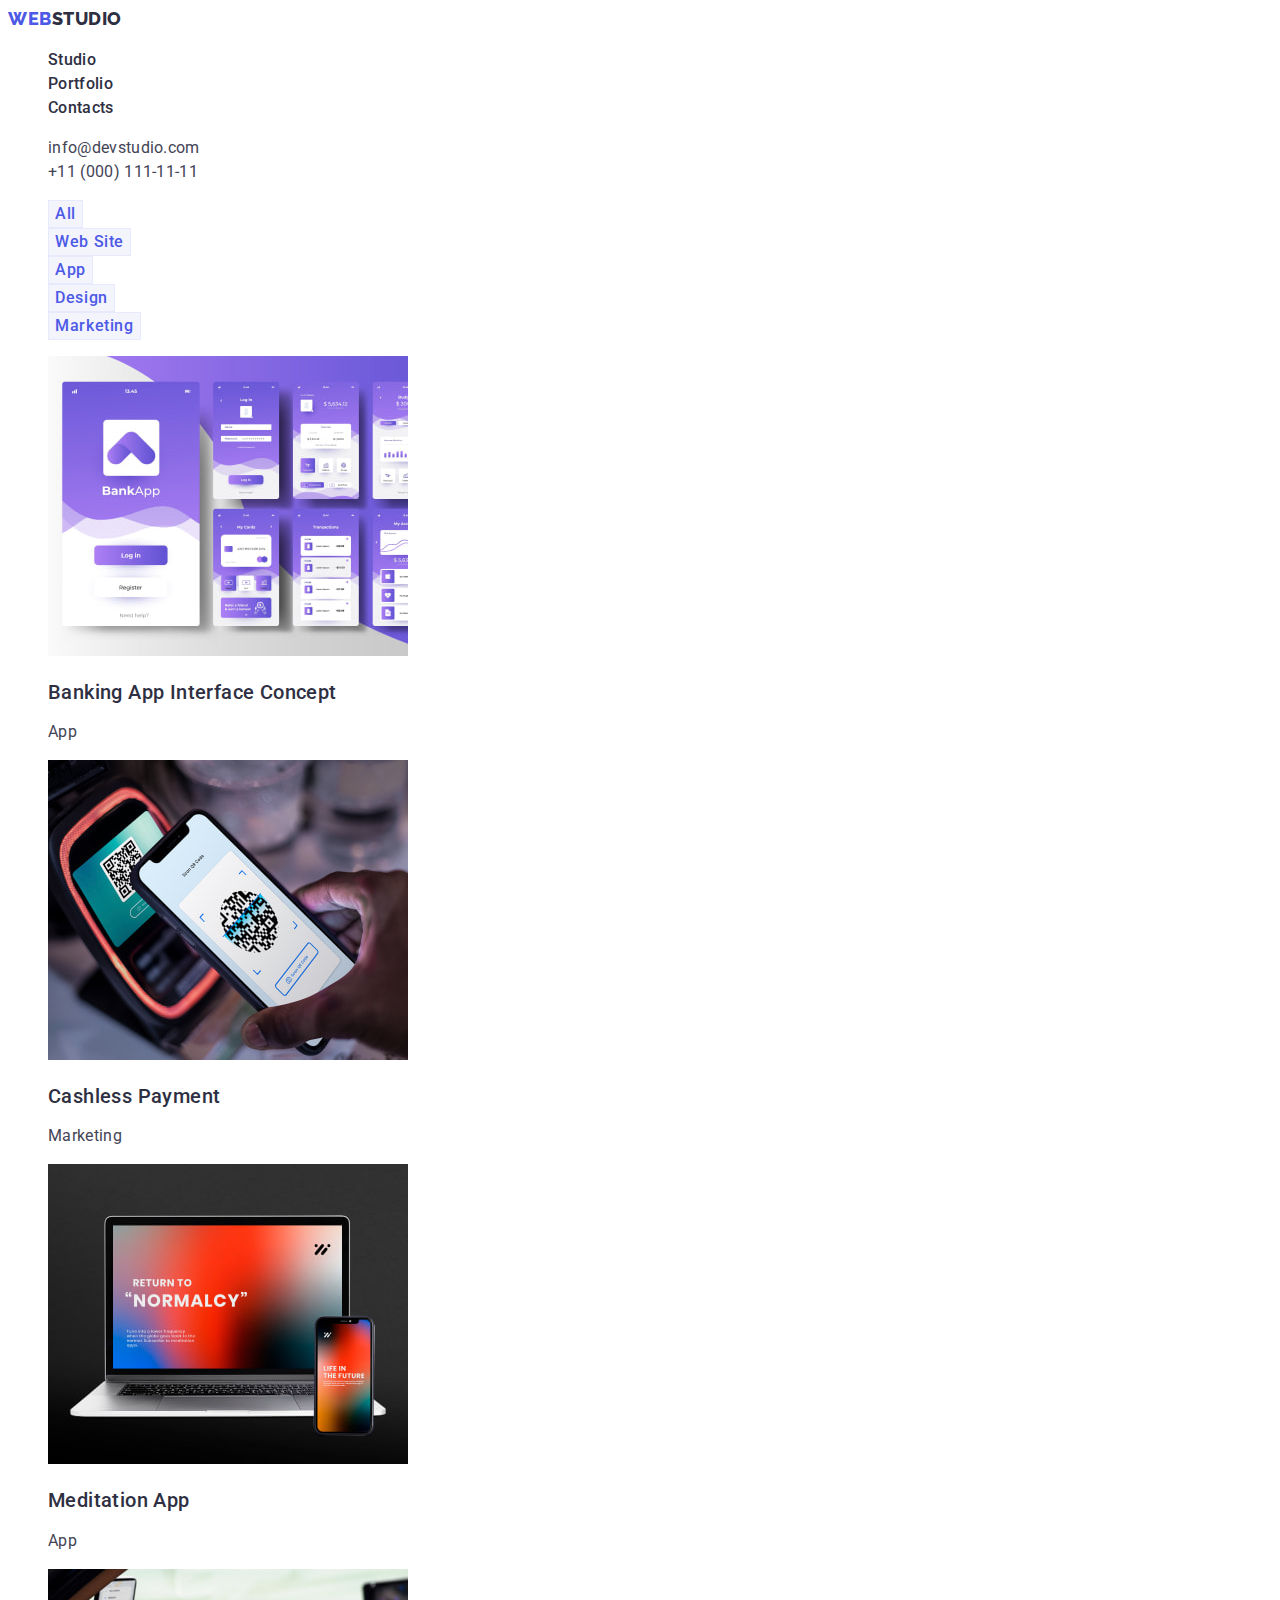
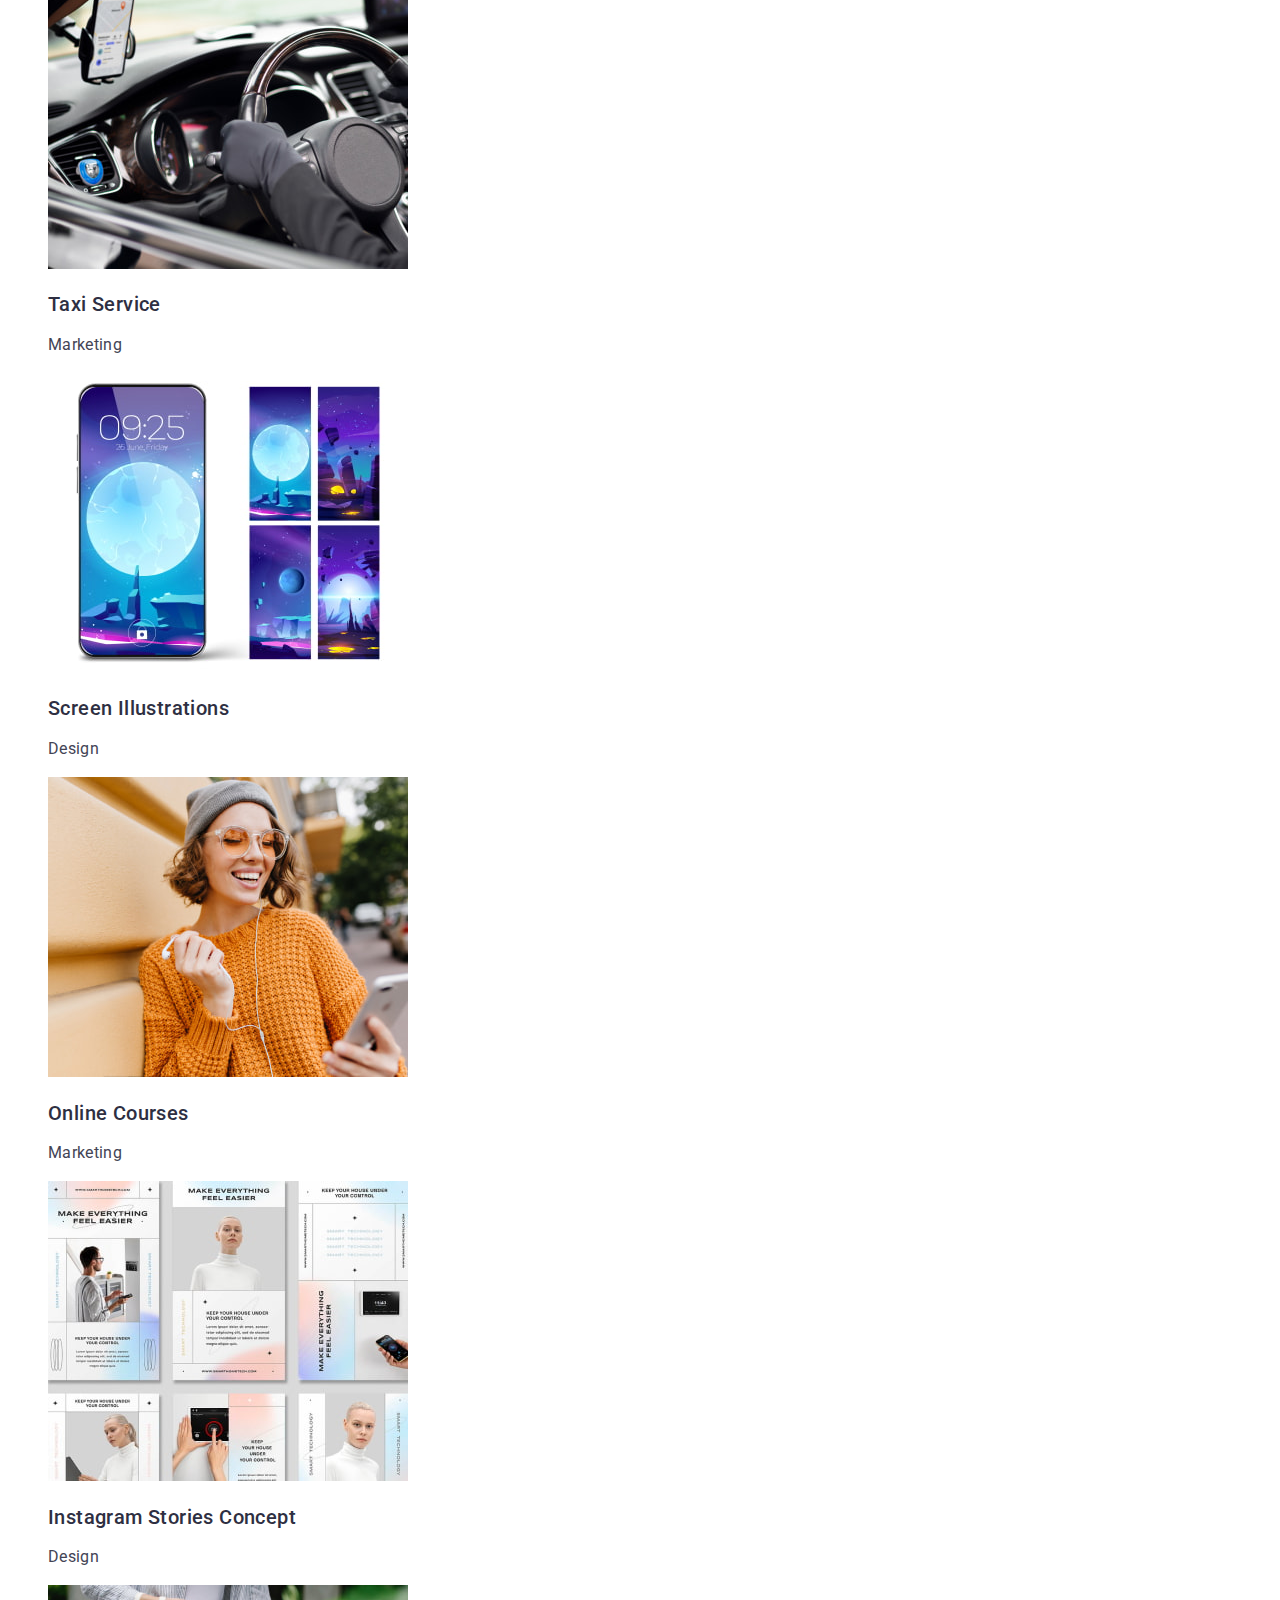
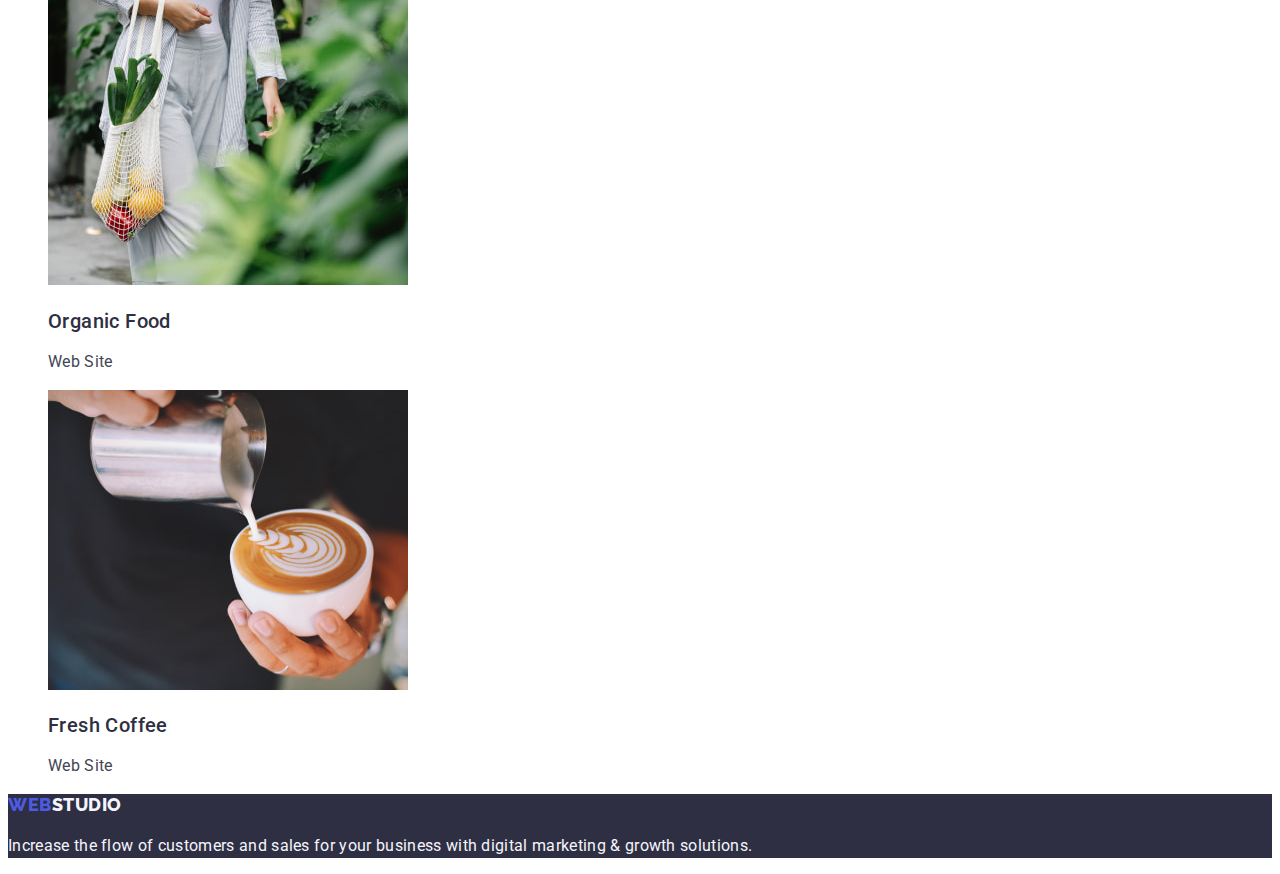
==== portfolio.html @ f874224a "update html" ====
<!DOCTYPE html>
<html lang="en">
  <head>
    <meta charset="UTF-8" />
    <link rel="preconnect" href="https://fonts.googleapis.com" />
    <link rel="preconnect" href="https://fonts.gstatic.com" crossorigin />
    <link
      href="https://fonts.googleapis.com/css2?family=Raleway:wght@800&family=Roboto:wght@400;500;700;900&display=swap"
      rel="stylesheet"
    />
    <meta name="viewport" content="width=device-width, initial-scale=1.0" />
    <title>Document</title>
    <link rel="stylesheet" href="./css/styles.css" />
  </head>
  <body>
    <header>
      <!-- Logo -->
      <nav class="list">
        <a class="link" href="./index.html"
          >Web<span class="studio">Studio</span></a
        >
        <ul class="list">
          <li>
            <a class="link-menu" href="./index.html">Studio</a>
          </li>
          <li>
            <a class="link-menu" href="./portfolio.html">Portfolio</a>
          </li>
          <li>
            <a class="link-menu" href="./index.html">Contacts</a>
          </li>
        </ul>
      </nav>
      <address class="address">
        <ul class="list">
          <li>
            <a class="link-address" href="mailto:info@devstudio.com"
              >info@devstudio.com</a
            >
          </li>
          <li>
            <a class="link-address" href="tel:+110001111111"
              >+11 (000) 111-11-11</a
            >
          </li>
        </ul>
      </address>
    </header>
    <main>
      <section>
        <h1 hidden>Portfolio</h1>
        <!--Filters -->
        <ul class="list">
          <li>
            <button class="filters-btn" type="button">All</button>
          </li>
          <li>
            <button class="filters-btn" type="button">Web Site</button>
          </li>
          <li>
            <button class="filters-btn" type="button">App</button>
          </li>
          <li>
            <button class="filters-btn" type="button">Design</button>
          </li>
          <li>
            <button class="filters-btn" type="button">Marketing</button>
          </li>
        </ul>
        <!--Option-->
        <ul class="list">
          <li>
            <img
              class="option-item-img"
              src="./images/portfolio/img-3-p.jpg"
              alt="Banking App"
              width="360"
              height="300"
            />
            <h2 class="option-title">Banking App Interface Concept</h2>
            <p class="option-text">App</p>
          </li>
          <li>
            <img
              class="option-item-img"
              src="./images/portfolio/img-2-p.jpg"
              alt="Cashless Payment"
              width="360"
              height="300"
            />
            <h2 class="option-title">Cashless Payment</h2>
            <p class="option-text">Marketing</p>
          </li>
          <li>
            <img
              class="option-item-img"
              src="./images/portfolio/img-1-p.jpg"
              alt="Meditation App"
              width="360"
              height="300"
            />
            <h2 class="option-title">Meditation App</h2>
            <p class="option-text">App</p>
          </li>
          <li>
            <img
              class="option-item-img"
              src="./images/portfolio/img-4-p.jpg"
              alt="Taxi Server"
              width="360"
              height="300"
            />
            <h2 class="option-title">Taxi Service</h2>
            <p class="option-text">Marketing</p>
          </li>
          <li>
            <img
              class="option-item-img"
              src="./images/portfolio/img-5-p.jpg"
              alt="Screen Illustration"
              width="360"
              height="300"
            />
            <h2 class="option-title">Screen Illustrations</h2>
            <p class="option-text">Design</p>
          </li>
          <li>
            <img
              class="option-item-img"
              src="./images/portfolio/img-6-p.jpg"
              alt="Online Courses"
              width="360"
              height="300"
            />
            <h2 class="option-title">Online Courses</h2>
            <p class="option-text">Marketing</p>
          </li>
          <li>
            <img
              class="option-item-img"
              src="./images/portfolio/img-7-p.jpg"
              alt="Instagram Stories Concept"
              width="360"
              height="300"
            />
            <h2 class="option-title">Instagram Stories Concept</h2>
            <p class="option-text">Design</p>
          </li>
          <li>
            <img
              class="option-item-img"
              src="./images/portfolio/img-8-p.jpg"
              alt="Organic Food"
              width="360"
              height="300"
            />
            <h2 class="option-title">Organic Food</h2>
            <p class="option-text">Web Site</p>
          </li>
          <li>
            <img
              class="option-item-img"
              src="./images/portfolio/img-9-p.jpg"
              alt="Fresh Coffee"
              width="360"
              height="300"
            />
            <h2 class="option-title">Fresh Coffee</h2>
            <p class="option-text">Web Site</p>
          </li>
        </ul>
      </section>
    </main>
    <footer class="list-footer">
      <section>
        <a class="link" href="./index.html"
          >Web<span class="logos-studios">Studio</span></a
        >
        <p class="logos-text">
          Increase the flow of customers and sales for your business with
          digital marketing & growth solutions.
        </p>
      </section>
    </footer>
  </body>
</html>
---- css/styles.css ----
:root {
  --iris: #4d5ae5;
  --ocean: #404bbf;
  --navy-blue: #2e2f42;
  --success-color: #31d0aa;
  --text-color: #2e2f42;
  --subtle-text-color: #8e8f99;
  --cornflower: #e7e9fc;
  --cloud: #f4f4fd;
  --modal-overlay-color: #2e2f42;
  --hero-background-color: #2e2f42;
  --white-background-color: #ffffff;
  --modal-background-color: #fcfcfc;
  --primary-font: 'Raleway', sans-serif;
  --title-font: 'Roboto', sans-serif;
  --slate: #434455;
}
body {
  font-family: 'Roboto', sans-serif;
  font-weight: Regular;
  size: 16px;
  font-style: normal;
  font-weight: 400;
  line-height: 1.5;
  letter-spacing: 2%;
  color: #434455;
  background-color: var(--white-background-color);
}
ul {
  list-style-type: none;
}

/**
  |============================
  | Header
  |============================
*/
.list {
  list-style: none;
}

.link {
  color: var(--iris, #4d5ae5);
  font-family: 'Raleway', sans-serif;
  font-size: 18px;
  font-style: normal;
  font-weight: 800;
  line-height: 1.17; /* 116.667% */
  letter-spacing: 0.03em;
  text-transform: uppercase;
  text-decoration: none;
}
.studio {
  color: var(--navy-blue, #2e2f42);
  font-family: 'Raleway', sans-serif;
  font-size: 18px;
  font-style: normal;
  font-weight: 800;
  line-height: 1.17; /* 116.667% */
  letter-spacing: 0.03em;
  text-transform: uppercase;
}
.menu {
  color: var(--navy-blue, #2e2f42);
  font-family: Roboto;
  font-size: 16px;
  font-weight: 500;
  line-height: 1.5; /* 150% */
  letter-spacing: 0.02em;
}
.link-menu {
  color: var(--navy-blue, #2e2f42);
  font-family: Roboto;
  font-size: 16px;
  font-weight: 500;
  line-height: 1.5; /* 150% */
  letter-spacing: 0.02em;
}

.list .menu .link-menu:hover,
.list .menu .link-menu:focus {
  color: var(--ocean, #404bbf);

  font-family: Roboto;
  font-size: 16px;
  font-weight: 500;
  line-height: 24px; /* 150% */
  letter-spacing: 0.32px;
}

.link-menu {
  font-family: var(--title-font);
  font-size: 16px;
  font-weight: 500;
  line-height: 1.5; /* 150% */
  letter-spacing: 0.32px;
  color: var(--navy-blue, #2e2f42);
  text-decoration: none;
}
.menu .link-menu:hover,
.menu .link-menu:focus {
  color: var(--ocean, #404bbf);
  font-family: var(--title-font);
  font-size: 16px;
  font-weight: 500;
  line-height: 1.5; /* 150% */
  letter-spacing: 0.32px;
}
.address .link-address:hover,
.address .link-address:focus {
  color: var(--ocean, #404bbf);
  font-family: var(--title-font);
  font-weight: 400;
  line-height: 1.5; /* 150% */
  letter-spacing: 0.32px;
}
.address {
  font-style: normal;
}
.link-address {
  font-family: var(--title-font);
  font-size: 16px;
  font-weight: 400;
  line-height: 1.5; /* 150% */
  letter-spacing: 0.32px;
  color: var(--slate, #434455);
  text-decoration: none;
}

/**
  |============================
  | Hero
  |============================
*/
.list-hero {
  background-color: var(--navy-blue, #2e2f42);
}
.hero-title {
  font-family: var(--title-font);
  font-size: 56px;
  font-weight: 700;
  line-height: 1.07; /* 107.143% */
  color: var(--white, #fff);
  text-align: center;
  letter-spacing: 1.12px;
}
.hero-btn {
  font-family: var(--title-font);
  font-size: 16px;
  font-weight: 500;
  background-color: var(--iris, #4d5ae5);
  color: var(--white, #fff);
  line-height: 1.5; /* 150% */
  letter-spacing: 0.64px;
  cursor: pointer;
}
.list-hero .hero-btn :hover {
  background-color: var(--ocean);
}
.list-hero .hero-btn :focus {
  background-color: var(--ocean);
}

/**
  |============================
  | Advantages
  |============================
*/

.advantages-item-title {
  font-family: var(--title-font);
  font-size: 20px;
  font-weight: 500;
  line-height: 1.2; /* 120% */
  color: var(--navy-blue, #2e2f42);
  letter-spacing: 0.4px;
}
.advantages-item-text {
  font-family: var(--title-font);
  font-size: 16px;
  line-height: 1.5; /* 150% */
  color: var(--slate, #434455);
  letter-spacing: 0.32px;
}
/**
  |============================
  | Works
  |============================
*/

/**
  |============================
  | Team
  |============================
*/
.list-team {
  background-color: #f4f4fd;
}
.team-item {
  background-color: #ffffff;
}
.team-item-title {
  font-family: var(--title-font);
  font-size: 20px;
  font-weight: 500;
  line-height: 1.2; /* 120% */
  color: var(--navy-blue, #2e2f42);
  background-color: #ffffff;
  text-align: center;
  letter-spacing: 0.4px;
}
.team-item-text {
  font-size: 16px;
  line-height: 1.5; /* 150% */
  color: var(--slate, #434455);
  text-align: center;
  letter-spacing: 0.32px;
}
.title {
  color: var(--navy-blue, #2e2f42);
  text-align: center;
  font-family: var(--title-font);
  font-size: 36px;
  font-weight: 700;
  line-height: 1.11; /* 111.111% */
  letter-spacing: 0.72px;
  text-transform: capitalize;
}

/**
  |============================
  | Filters
  |============================
*/

.filters-btn {
  border: 1px solid var(--cornflower, #e7e9fc);
  cursor: pointer;
  color: var(--iris, #4d5ae5);
  background: var(--cloud, #f4f4fd);
  text-align: center;
  font-family: 'Roboto', sans-serif;
  font-size: 16px;
  font-weight: 500;
  line-height: 1.5; /* 150% */
  letter-spacing: 0.04em;
}
.list .filters-btn:hover,
.list .filters-btn:focus {
  background-color: #404bbf;
}
/**
  |============================
  | Option 
  |============================
*/

.option-title {
  color: var(--navy-blue, #2e2f42);
  font-size: 20px;
  font-weight: 500;
  line-height: 1.2; /* 120% */
  letter-spacing: 0.02em;
  text-transform: none;
}
.option-text {
  color: var(--slate, #434455);
  font-size: 16px;
  font-style: normal;
  font-weight: 400;
  line-height: 24px; /* 150% */
  letter-spacing: 0.32px;
  text-transform: none;
}
/**
  |============================
  | Footer
  |============================
*/
.list-footer {
  background: var(--navy-blue, #2e2f42);
}
.logos-studios {
  color: var(--cloud, #f4f4fd);
  font-family: 'Raleway', sans-serif;
  font-size: 18px;
  font-style: normal;
  font-weight: 800;
  line-height: 1, 17; /* 116.667% */
  letter-spacing: 0.54px;
  text-transform: uppercase;
}
.logos-text {
  color: var(--cloud, #f4f4fd);
  font-family: var(--title-font);
  font-size: 16px;
  line-height: 1.5; /* 150% */
  letter-spacing: 0.32px;
}
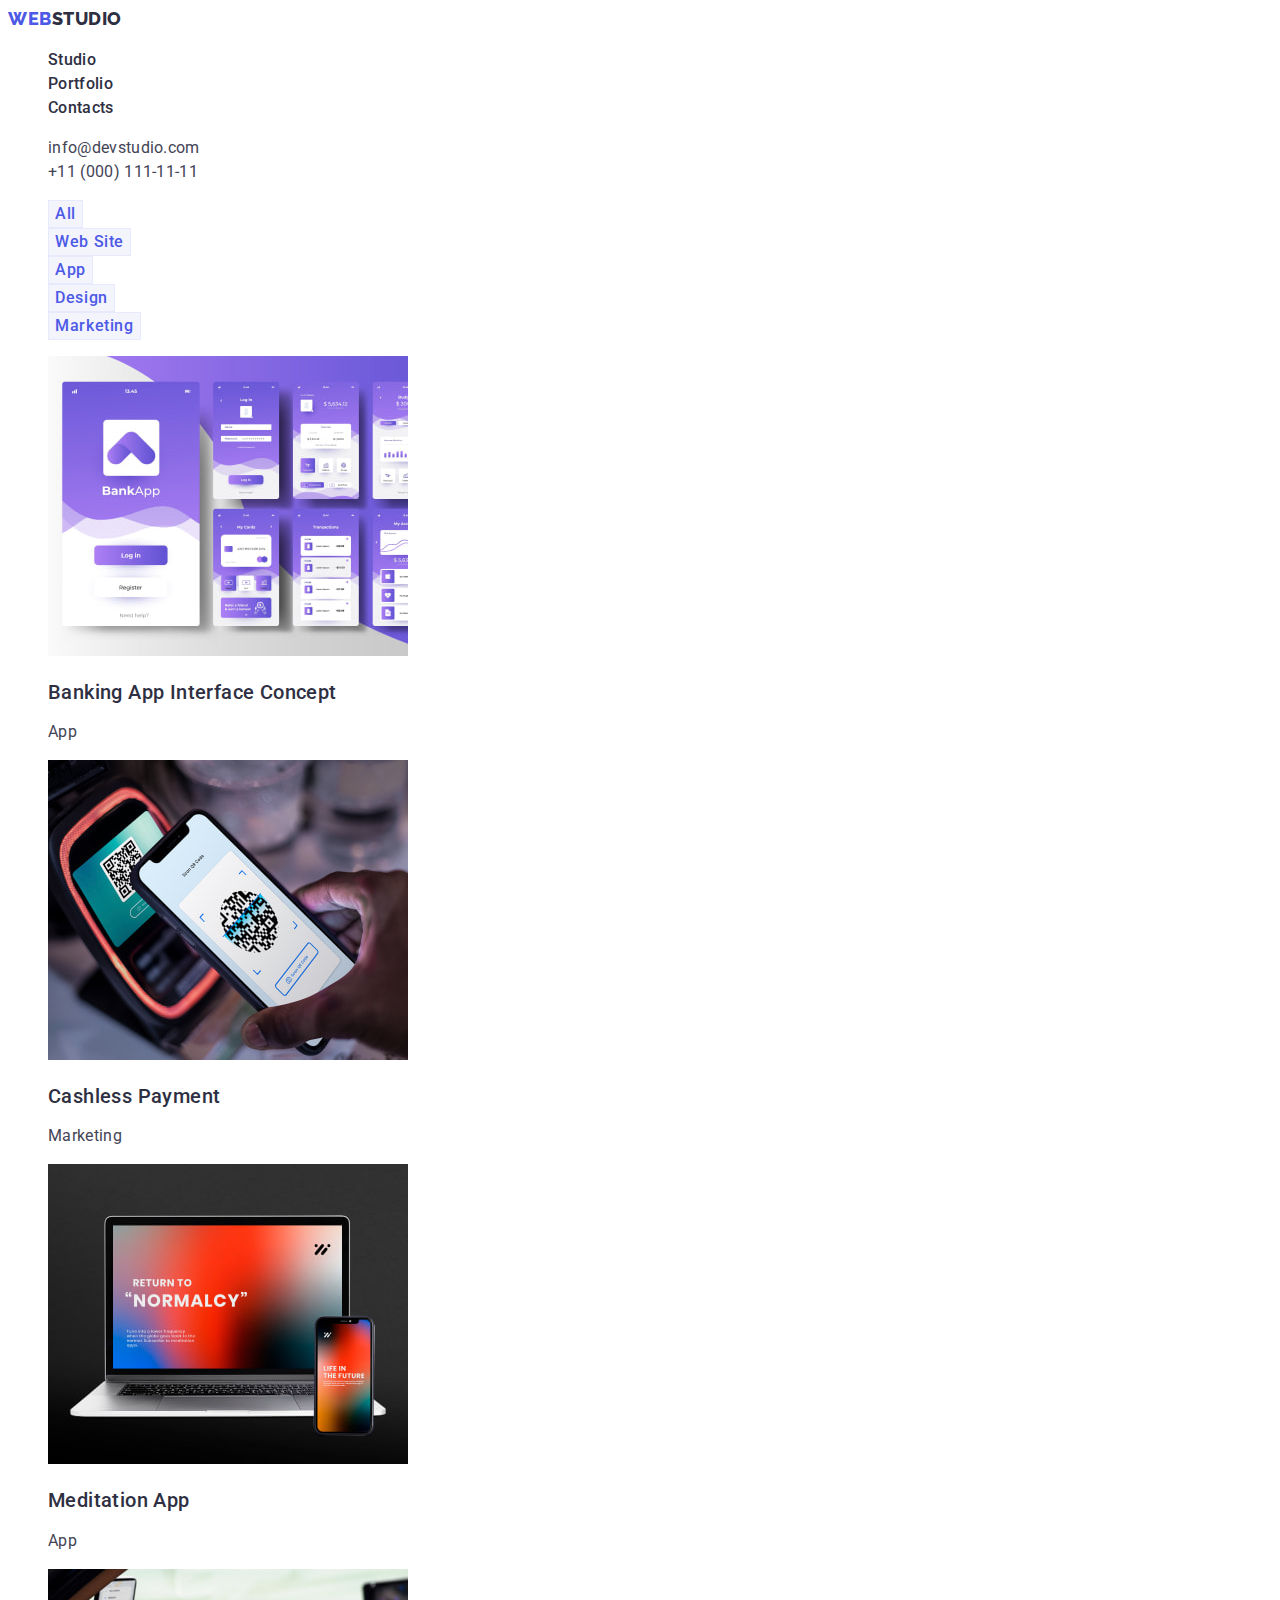
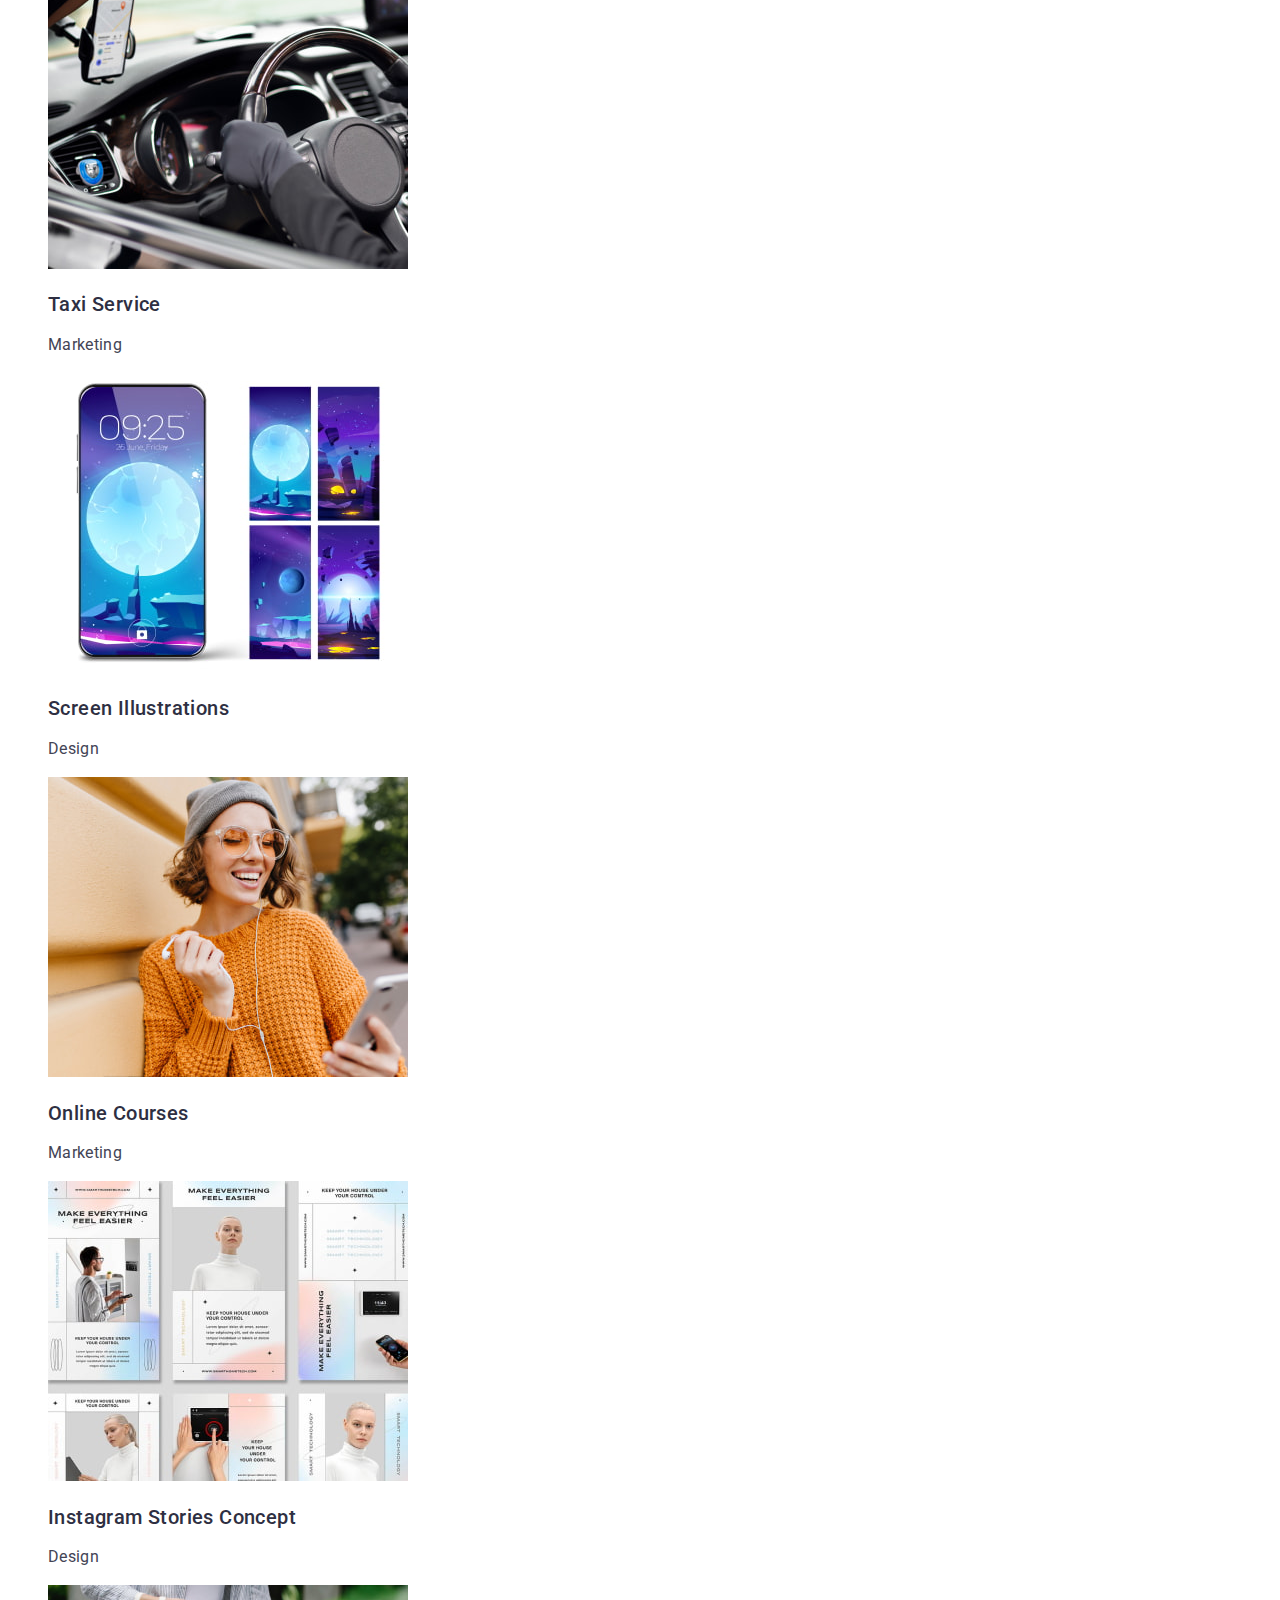
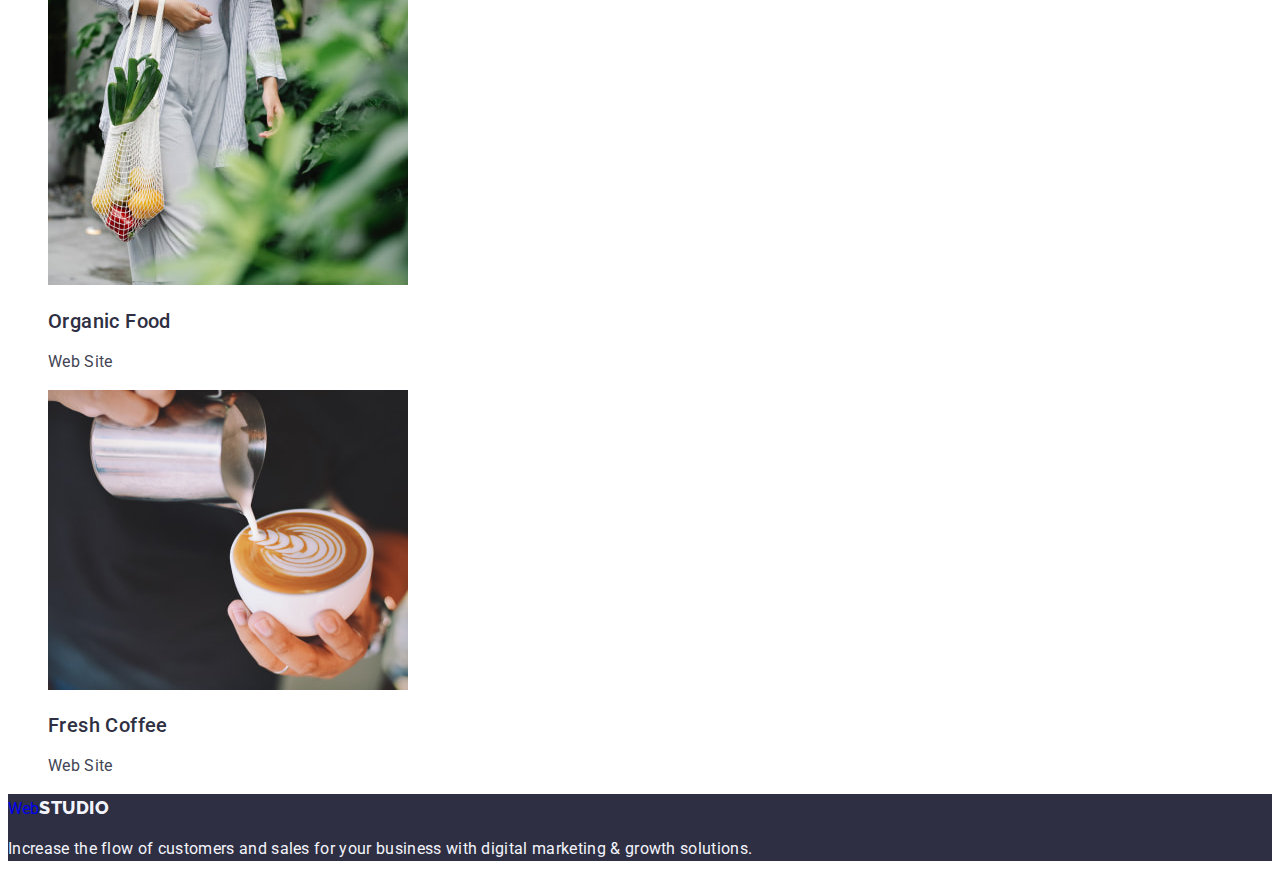
==== commit b51b9a9c: "update css" ====
--- a/portfolio.html
+++ b/portfolio.html
@@ -16,7 +16,7 @@
     <header>
       <!-- Logo -->
       <nav class="list">
-        <a class="link" href="./index.html"
+        <a class="logo" class="link" href="./index.html"
           >Web<span class="studio">Studio</span></a
         >
         <ul class="list">
@@ -70,103 +70,121 @@
         <!--Option-->
         <ul class="list">
           <li>
-            <img
-              class="option-item-img"
-              src="./images/portfolio/img-3-p.jpg"
-              alt="Banking App"
-              width="360"
-              height="300"
-            />
-            <h2 class="option-title">Banking App Interface Concept</h2>
-            <p class="option-text">App</p>
-          </li>
-          <li>
-            <img
-              class="option-item-img"
-              src="./images/portfolio/img-2-p.jpg"
-              alt="Cashless Payment"
-              width="360"
-              height="300"
-            />
-            <h2 class="option-title">Cashless Payment</h2>
-            <p class="option-text">Marketing</p>
-          </li>
-          <li>
-            <img
-              class="option-item-img"
-              src="./images/portfolio/img-1-p.jpg"
-              alt="Meditation App"
-              width="360"
-              height="300"
-            />
-            <h2 class="option-title">Meditation App</h2>
-            <p class="option-text">App</p>
-          </li>
-          <li>
-            <img
-              class="option-item-img"
-              src="./images/portfolio/img-4-p.jpg"
-              alt="Taxi Server"
-              width="360"
-              height="300"
-            />
-            <h2 class="option-title">Taxi Service</h2>
-            <p class="option-text">Marketing</p>
-          </li>
-          <li>
-            <img
-              class="option-item-img"
-              src="./images/portfolio/img-5-p.jpg"
-              alt="Screen Illustration"
-              width="360"
-              height="300"
-            />
-            <h2 class="option-title">Screen Illustrations</h2>
-            <p class="option-text">Design</p>
-          </li>
-          <li>
-            <img
-              class="option-item-img"
-              src="./images/portfolio/img-6-p.jpg"
-              alt="Online Courses"
-              width="360"
-              height="300"
-            />
-            <h2 class="option-title">Online Courses</h2>
-            <p class="option-text">Marketing</p>
-          </li>
-          <li>
-            <img
-              class="option-item-img"
-              src="./images/portfolio/img-7-p.jpg"
-              alt="Instagram Stories Concept"
-              width="360"
-              height="300"
-            />
-            <h2 class="option-title">Instagram Stories Concept</h2>
-            <p class="option-text">Design</p>
-          </li>
-          <li>
-            <img
-              class="option-item-img"
-              src="./images/portfolio/img-8-p.jpg"
-              alt="Organic Food"
-              width="360"
-              height="300"
-            />
-            <h2 class="option-title">Organic Food</h2>
-            <p class="option-text">Web Site</p>
-          </li>
-          <li>
-            <img
-              class="option-item-img"
-              src="./images/portfolio/img-9-p.jpg"
-              alt="Fresh Coffee"
-              width="360"
-              height="300"
-            />
-            <h2 class="option-title">Fresh Coffee</h2>
-            <p class="option-text">Web Site</p>
+            <a class="link" href="#">
+              <img
+                class="option-item-img"
+                src="./images/portfolio/img-3-p.jpg"
+                alt="Banking App"
+                width="360"
+                height="300"
+              />
+              <h2 class="option-title">Banking App Interface Concept</h2>
+              <p class="option-text">App</p>
+            </a>
+          </li>
+          <li>
+            <a class="link" href="#">
+              <img
+                class="option-item-img"
+                src="./images/portfolio/img-2-p.jpg"
+                alt="Cashless Payment"
+                width="360"
+                height="300"
+              />
+              <h2 class="option-title">Cashless Payment</h2>
+              <p class="option-text">Marketing</p>
+            </a>
+          </li>
+          <li>
+            <a class="link" href="#">
+              <img
+                class="option-item-img"
+                src="./images/portfolio/img-1-p.jpg"
+                alt="Meditation App"
+                width="360"
+                height="300"
+              />
+              <h2 class="option-title">Meditation App</h2>
+              <p class="option-text">App</p>
+            </a>
+          </li>
+          <li>
+            <a class="link" href="#">
+              <img
+                class="option-item-img"
+                src="./images/portfolio/img-4-p.jpg"
+                alt="Taxi Server"
+                width="360"
+                height="300"
+              />
+              <h2 class="option-title">Taxi Service</h2>
+              <p class="option-text">Marketing</p>
+            </a>
+          </li>
+          <li>
+            <a class="link" href="#">
+              <img
+                class="option-item-img"
+                src="./images/portfolio/img-5-p.jpg"
+                alt="Screen Illustration"
+                width="360"
+                height="300"
+              />
+              <h2 class="option-title">Screen Illustrations</h2>
+              <p class="option-text">Design</p>
+            </a>
+          </li>
+          <li>
+            <a class="link" href="#">
+              <img
+                class="option-item-img"
+                src="./images/portfolio/img-6-p.jpg"
+                alt="Online Courses"
+                width="360"
+                height="300"
+              />
+              <h2 class="option-title">Online Courses</h2>
+              <p class="option-text">Marketing</p>
+            </a>
+          </li>
+          <li>
+            <a class="link" href="#">
+              <img
+                class="option-item-img"
+                src="./images/portfolio/img-7-p.jpg"
+                alt="Instagram Stories Concept"
+                width="360"
+                height="300"
+              />
+              <h2 class="option-title">Instagram Stories Concept</h2>
+              <p class="option-text">Design</p>
+            </a>
+          </li>
+          <li>
+            <a class="link" href="#">
+              <img
+                class="option-item-img"
+                src="./images/portfolio/img-8-p.jpg"
+                alt="Organic Food"
+                width="360"
+                height="300"
+              />
+              <h2 class="option-title">Organic Food</h2>
+              <p class="option-text">Web Site</p>
+            </a>
+          </li>
+          <li>
+            <a class="link" href="#">
+              <img
+                class="option-item-img"
+                src="./images/portfolio/img-9-p.jpg"
+                alt="Fresh Coffee"
+                width="360"
+                height="300"
+              />
+              <h2 class="option-title">Fresh Coffee</h2>
+              <p class="option-text">Web Site</p>
+            </a>
           </li>
         </ul>
       </section>
--- a/css/styles.css
+++ b/css/styles.css
@@ -35,11 +35,8 @@
   | Header
   |============================
 */
-.list {
-  list-style: none;
-}
-
-.link {
+
+.logo {
   color: var(--iris, #4d5ae5);
   font-family: 'Raleway', sans-serif;
   font-size: 18px;
@@ -50,6 +47,9 @@
   text-transform: uppercase;
   text-decoration: none;
 }
+.link {
+  text-decoration: none;
+}
 .studio {
   color: var(--navy-blue, #2e2f42);
   font-family: 'Raleway', sans-serif;
@@ -60,13 +60,14 @@
   letter-spacing: 0.03em;
   text-transform: uppercase;
 }
-.menu {
+.list {
   color: var(--navy-blue, #2e2f42);
   font-family: Roboto;
   font-size: 16px;
   font-weight: 500;
   line-height: 1.5; /* 150% */
   letter-spacing: 0.02em;
+  list-style: none;
 }
 .link-menu {
   color: var(--navy-blue, #2e2f42);
@@ -155,10 +156,10 @@
   cursor: pointer;
 }
 .list-hero .hero-btn :hover {
-  background-color: var(--ocean);
+  background-color: #404bbf;
 }
 .list-hero .hero-btn :focus {
-  background-color: var(--ocean);
+  background-color: #404bbf;
 }
 
 /**
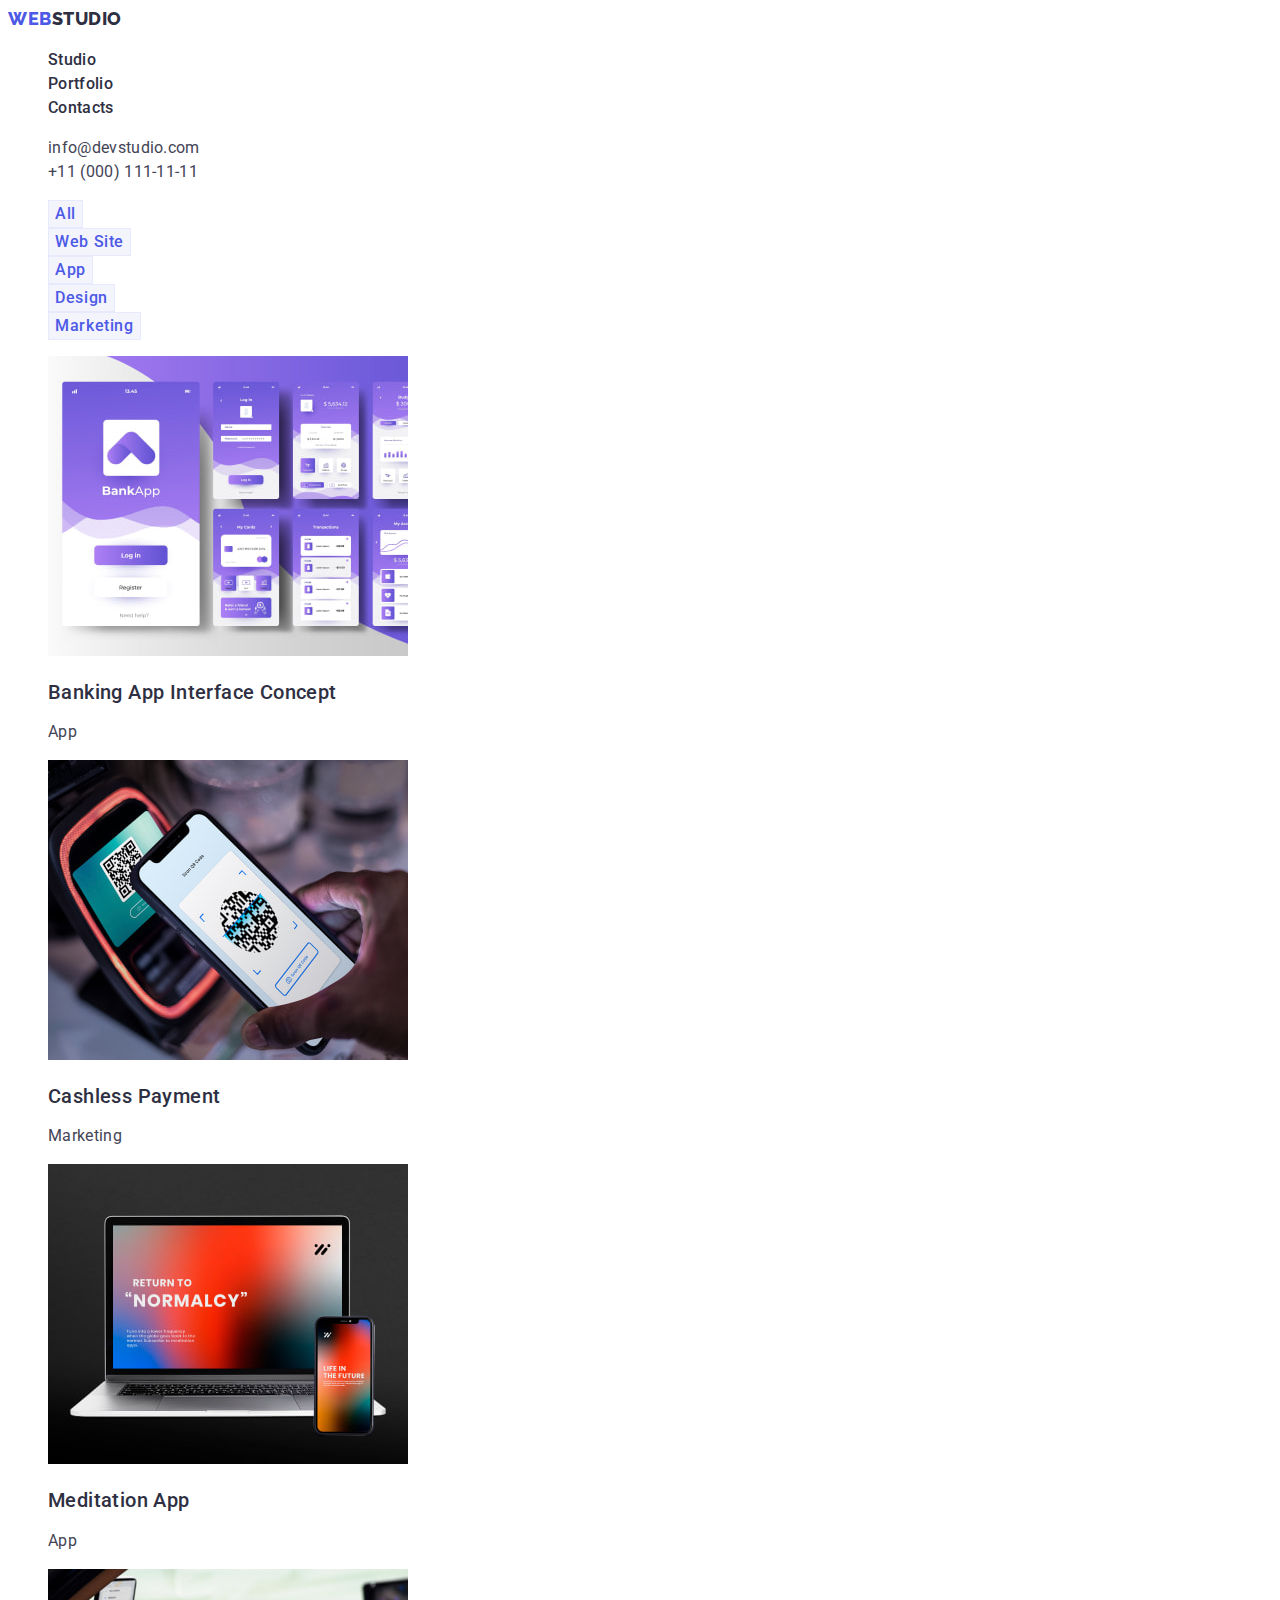
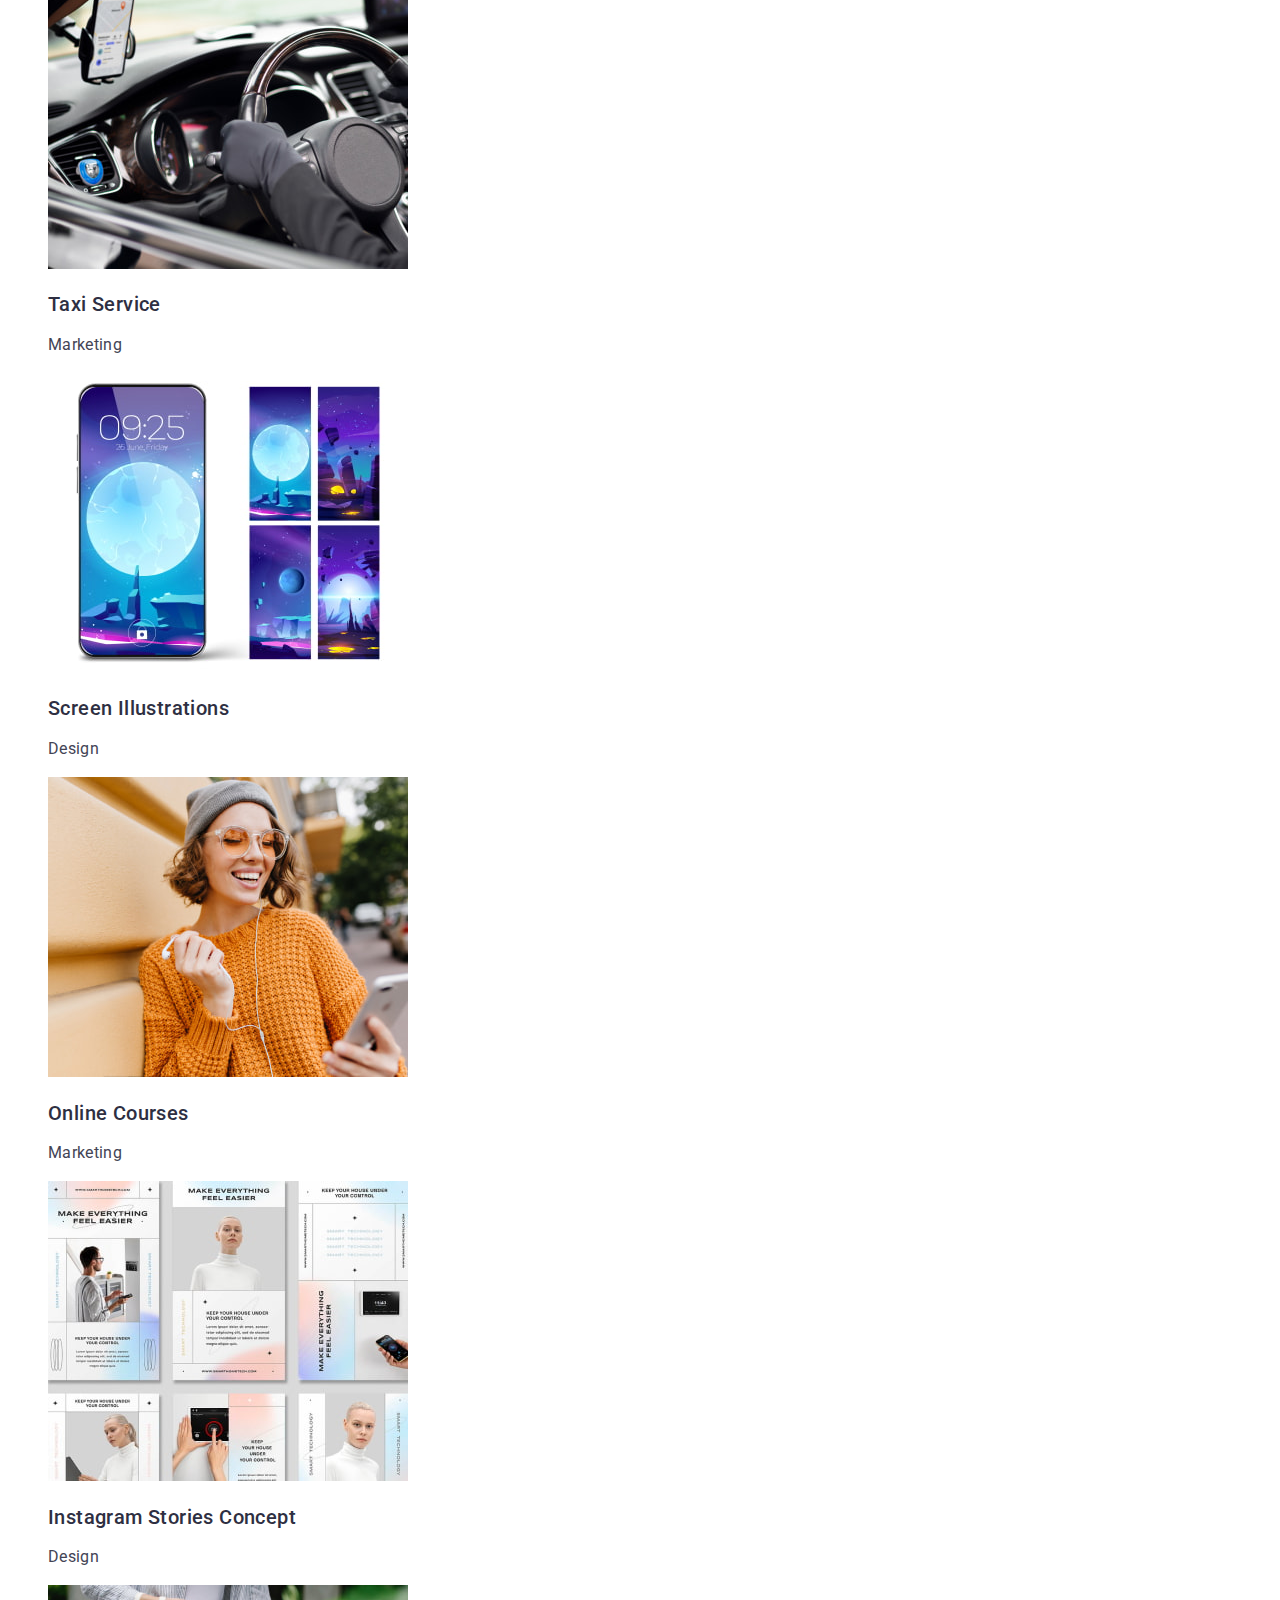
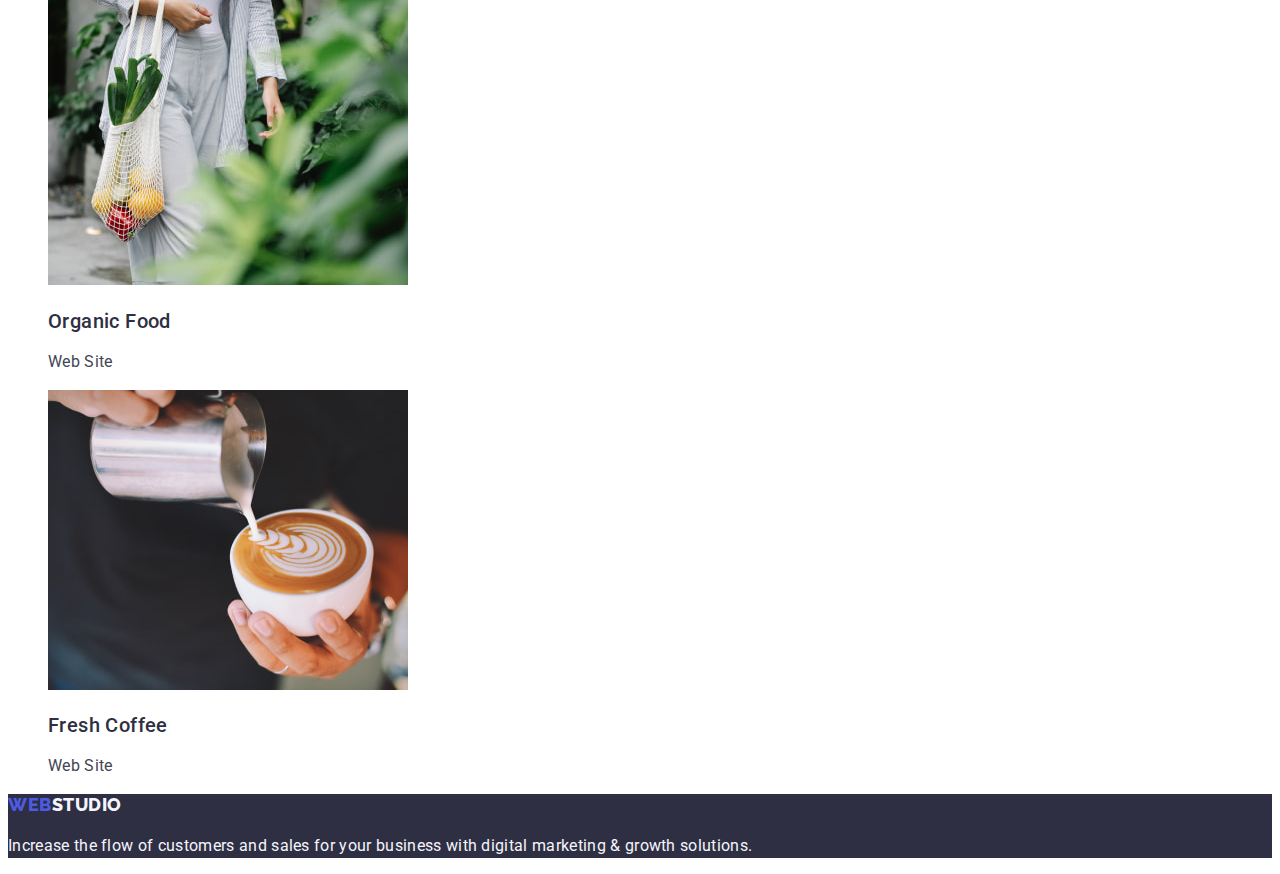
==== commit ac43f313: "update footer" ====
--- a/portfolio.html
+++ b/portfolio.html
@@ -16,30 +16,30 @@
     <header>
       <!-- Logo -->
       <nav class="list">
-        <a class="logo" class="link" href="./index.html"
+        <a class="link logo" href="./index.html"
           >Web<span class="studio">Studio</span></a
         >
         <ul class="list">
           <li>
-            <a class="link-menu" href="./index.html">Studio</a>
-          </li>
-          <li>
-            <a class="link-menu" href="./portfolio.html">Portfolio</a>
-          </li>
-          <li>
-            <a class="link-menu" href="./index.html">Contacts</a>
+            <a class="link link-menu" href="./index.html">Studio</a>
+          </li>
+          <li>
+            <a class="link link-menu" href="./portfolio.html">Portfolio</a>
+          </li>
+          <li>
+            <a class="link link-menu" href="">Contacts</a>
           </li>
         </ul>
       </nav>
       <address class="address">
         <ul class="list">
           <li>
-            <a class="link-address" href="mailto:info@devstudio.com"
+            <a class="link link-address" href="mailto:info@devstudio.com"
               >info@devstudio.com</a
             >
           </li>
           <li>
-            <a class="link-address" href="tel:+110001111111"
+            <a class="link link-address" href="tel:+110001111111"
               >+11 (000) 111-11-11</a
             >
           </li>
@@ -191,7 +191,7 @@
     </main>
     <footer class="list-footer">
       <section>
-        <a class="link" href="./index.html"
+        <a class="link logo" href="./index.html"
           >Web<span class="logos-studios">Studio</span></a
         >
         <p class="logos-text">
--- a/css/styles.css
+++ b/css/styles.css
@@ -67,53 +67,33 @@
   font-weight: 500;
   line-height: 1.5; /* 150% */
   letter-spacing: 0.02em;
-  list-style: none;
 }
 .link-menu {
   color: var(--navy-blue, #2e2f42);
-  font-family: Roboto;
+
   font-size: 16px;
   font-weight: 500;
   line-height: 1.5; /* 150% */
   letter-spacing: 0.02em;
 }
 
-.list .menu .link-menu:hover,
-.list .menu .link-menu:focus {
+.list .link-menu:hover,
+.list .link-menu:focus {
   color: var(--ocean, #404bbf);
-
-  font-family: Roboto;
-  font-size: 16px;
-  font-weight: 500;
-  line-height: 24px; /* 150% */
-  letter-spacing: 0.32px;
 }
 
 .link-menu {
-  font-family: var(--title-font);
-  font-size: 16px;
-  font-weight: 500;
-  line-height: 1.5; /* 150% */
-  letter-spacing: 0.32px;
-  color: var(--navy-blue, #2e2f42);
-  text-decoration: none;
-}
-.menu .link-menu:hover,
-.menu .link-menu:focus {
-  color: var(--ocean, #404bbf);
-  font-family: var(--title-font);
-  font-size: 16px;
-  font-weight: 500;
-  line-height: 1.5; /* 150% */
-  letter-spacing: 0.32px;
-}
+  font-size: 16px;
+  font-weight: 500;
+  line-height: 1.5; /* 150% */
+  letter-spacing: 0.32px;
+  color: var(--navy-blue, #2e2f42);
+  text-decoration: none;
+}
+
 .address .link-address:hover,
 .address .link-address:focus {
   color: var(--ocean, #404bbf);
-  font-family: var(--title-font);
-  font-weight: 400;
-  line-height: 1.5; /* 150% */
-  letter-spacing: 0.32px;
 }
 .address {
   font-style: normal;
@@ -282,7 +262,7 @@
   background: var(--navy-blue, #2e2f42);
 }
 .logos-studios {
-  color: var(--cloud, #f4f4fd);
+  color: #f4f4fd;
   font-family: 'Raleway', sans-serif;
   font-size: 18px;
   font-style: normal;
@@ -292,9 +272,9 @@
   text-transform: uppercase;
 }
 .logos-text {
-  color: var(--cloud, #f4f4fd);
-  font-family: var(--title-font);
-  font-size: 16px;
-  line-height: 1.5; /* 150% */
-  letter-spacing: 0.32px;
-}
+  color: #f4f4fd;
+  font-family: var(--title-font);
+  font-size: 16px;
+  line-height: 1.5; /* 150% */
+  letter-spacing: 0.32px;
+}
